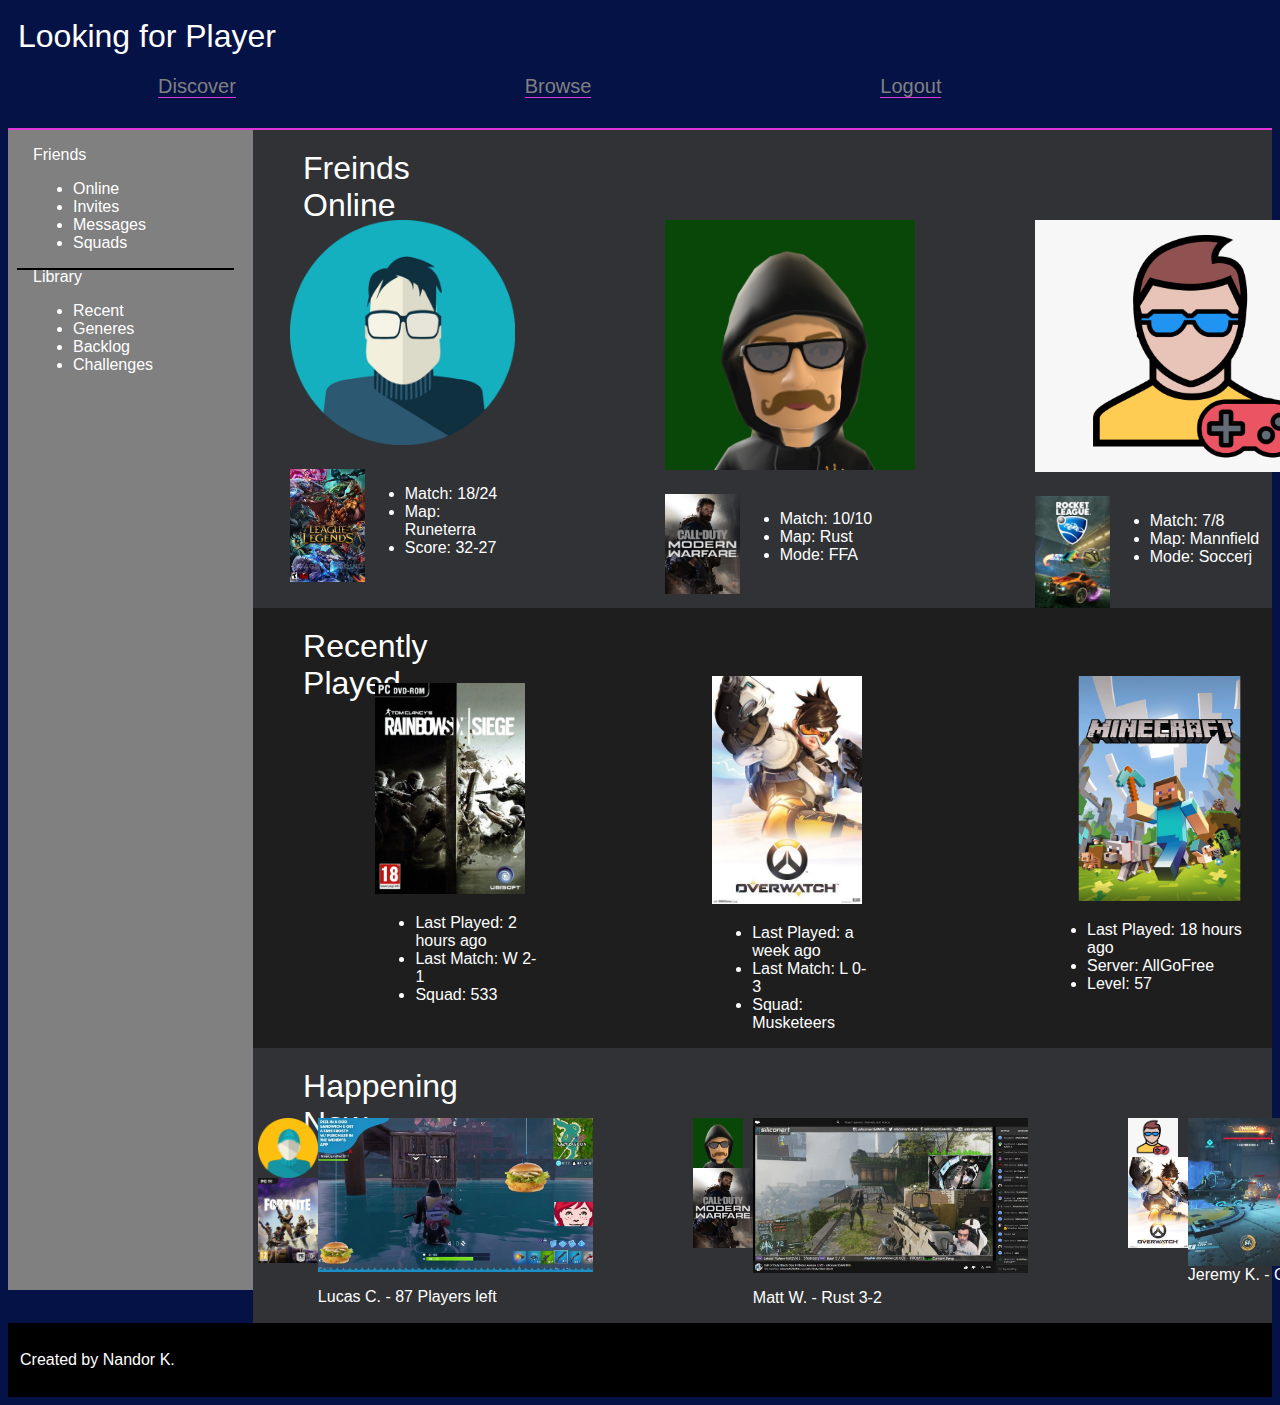
==== links/browse/index.html @ a8167f8e "Pushing rough final, reviewing for the next 5mins" ====
<!DOCTYPE html>
<html lang="en">
<head>
    <meta charset="UTF-8">
    <meta name="viewport" content="width=device-width, initial-scale=1.0">
    <meta http-equiv="X-UA-Compatible" content="ie=edge">
    <link rel="stylesheet" href="../../final.css">
    <title>Browse</title>
</head>
<body>
    <header>
        <h1>
            Looking for Player
            <ul class="menu">
                <li><a href="../discover/index.html">Discover</a></li>
                <li><a href="">Browse</a></li>
                <li><a href="../../">Logout</a></li>
            </ul>
        </h1>
    </header>

    <aside>
        <p>Friends</p>
        <ul>
            <li>Online</li>
            <li>Invites</li>
            <li>Messages</li>
            <li>Squads</li>
        </ul>
        <div class="line"></div>
        <p>Library</p>
        <ul>
            <li>Recent</li>
            <li>Generes</li>
            <li>Backlog</li>
            <li>Challenges</li>
        </ul>
    </aside>

    <article class="friends">
        <h1>Freinds Online</h1>
        <div class="friend_1">
            <img src="../../img/fake_profile_4.png" alt="Freind_1" width="225px">
            <div class="friend_flex">
                <img src="../../img/lol_cover.jpg" alt="League_of_Lengends_Cover" width="75px">
                <ul>
                    <li>Match: 18/24</li>
                    <li>Map: Runeterra</li>
                    <li>Score: 32-27</li>
                </ul>
            </div>
        </div>

        <div class="friend_2">
            <img src="../../img/fake_profile_5.png" alt="Freind_2" width="250px">
            <div class="friend_flex">
                <img src="../../img/mw_cover.jpg" alt="COD_MW_Cover" width="75px">
                <ul>
                    <li>Match: 10/10</li>
                    <li>Map: Rust</li>
                    <li>Mode: FFA</li>
                </ul>
            </div>

        </div>

        <div class="friend_3">
            <img src="../../img/fake_profile_6.png" alt="Freind_3" width="325px">
            <div class="friend_flex">
                <img src="../../img/rocket_league_cover.jpg" alt="Rocket_League" width="75px">
                <ul>
                    <li>Match: 7/8</li>
                    <li>Map: Mannfield</li>
                    <li>Mode: Soccerj</li>
                </ul>
            </div>
        </div>
    </article>

    <article class="recently">
        <h1>Recently Played</h1>
        <div class="game_1">
            <img src="../../img/rainbow_six_cover.jpg" alt="Rainbow_Six" width="150px">
            <ul>
                <li>Last Played: 2 hours ago</li>
                <li>Last Match: W 2-1</li>
                <li>Squad: 533</li>
            </ul>
        </div>
        <div class="game_2">
            <img src="../../img/overwatch_cover.jpg" alt="Overwatch" width="150px">
            <ul>
                <li>Last Played: a week ago</li>
                <li>Last Match: L 0-3 </li>
                <li>Squad: Musketeers</li>
            </ul>
        </div>
        <div class="game_3">
            <img src="../../img/minecraft_cover.png" alt="Minecraft" width="225px">
            <ul>
                <li>Last Played: 18 hours ago</li>
                <li>Server: AllGoFree</li>
                <li>Level: 57</li>
            </ul>

        </div>
    </article>

    <article class="happening">
        <h1>Happening Now</h1>
        <div class="now_1">
            <div class="now_stack">
                <img src="../../img/fake_profile_3.png" alt="Player_1" width="60px">
                <img src="../../img/Fortnite_cover.jpg" alt="Fortnite" width="60px">
            </div>
            <div class="now_stack">
                <img src="../../img/stream_4.jpg" alt="Stream_4" width="275px">
                <p class="now_1_p">Lucas C. - 87 Players left</p>
            </div>
        </div>
        <div class="now_2">
            <div class="now_stack">
                <img src="../../img/fake_profile_5.png" alt="Player_2" width="50px">
                <img src="../../img/mw_cover.jpg" alt="COD_MW" width="60px">
            </div>
            <div class="now_stack">
                <img src="../../img/stream_6.jpg" alt="Steam_6" width="275px">
                <p>Matt W. - Rust 3-2</p>
            </div>
        </div>
        <div class="now_3">
            <div class="now_stack">
                <img src="../../img/fake_profile_6.png" alt="Player_3" width="50px">
                <img src="../../img/overwatch_cover.jpg" alt="Overwatch" width="60px">
            </div>
            <div class="now_stack">
                <img src="../../img/stream_5.jpg" alt="Overwatch" width="275px">
                Jeremy K. - Competitive Overtime
            </div>
        </div>
    </article>

    <footer>
        <p>Created by Nandor K.</p>
    </footer>
</body>
</html>
---- final.css ----
body {
    background-color: rgb(5, 18, 70);
    font-family: Arial, Helvetica, sans-serif;
    color: white;
}

h1 {
    margin: 0;
    font-weight: 100;
}

header {
    border-bottom: 2px solid rgb(223, 53, 214);
    padding: 10px;
    flex: 0 0 100%; 
}

.menu {
    margin: 0;
    padding: 0;
    list-style-type: none;
    display: inline-block;
}

.menu a{
    color: grey;
    text-decoration: none;
    border-bottom: 1px solid rgb(223, 53, 214);
}

.menu li {
    display: inline-block;
    font-size: 20px;
    /* width: 30px; */
    padding: 20px 140px;

}
/* flex box or inline displays */
aside {
    background: grey;
    /* display: flex; */
    /* flex-wrap: wrap; */
    /* padding: 20px; */
    /* flex: 0 0 25% 0; */
    float: left;
    padding: 0px 100px 900px 25px;
}

.online {
    list-style: none;
}

li.p1::before {
    content: "\2022";
    color: white;
    font-weight: bold;
    display: inline-block;
    width: 1em;
    margin-left: -3em;
    padding-bottom: 10px;
}

li.p2::before {
    content: "\2022";
    color: red;
    font-weight: bold;
    display: inline-block;
    width: 1em;
    margin-left: -3em;
    padding-bottom: 10px;
}

li.p3::before {
    content: "\2022";
    color: rgb(0, 256, 0);
    font-weight: bold;
    display: inline-block;
    width: 1em;
    margin-left: -3em;
    /* padding-bottom: 10px; */
}

.line {
    width: 217px;
    /* height: 0px; */
    margin-left: -1em;
    border-bottom: 2px solid black;
    position: absolute;
    /* padding-top: 10px; */
}

.last_played {
    /* margin-left: -1em; */
    padding-top: 10px;
}

.last {
    list-style: none;
    margin-left: -3em;
}

li.g1 {
    padding-bottom: 20px;
}

.welcome {
    /* float: left; */
    /* display: inline-block; */
    background: rgb(48, 50, 53);
    padding: 0px 0px 0px 300px;
}
.welcome h1 {
    padding: 10px 0px 0px 0px;
}

.streams {
    margin: 0px;
    padding: 0px;
}

.streams li{
    list-style-type: none;
    display: inline-block;
    padding: 10px 150px 20px 0px;
}

.titles {
    list-style-type: none;
    display: inline-block;
}

.titles li{
    display: inline-block;
    padding: 0px 181px 0px 0px;
}

.recommend {
    background: rgb(30, 30, 30);
    padding: 0px 0px 0px 0px;
}

.recommend h1 {
    padding: 20px 0px 0px 310px;
}

.recommend ul {
    margin: 0px;
    padding: 0px;
    list-style-type: none;
    display: inline-block;
}

.recommend li {
    display: inline-block;
    padding: 20px 150px 20px 60px;
}

.news {
    background: rgb(48, 50, 53);
    padding: 0px 0px 0px 0px;
    /* display: flex; */
    /* flex-direction: column; */
}

.news h1 {
    padding: 20px 0px 0px 310px;
}

.news_1 {
    display: flex;
    padding: 20px 0 20px 50px;
}

.news ul {
    width: 900px;
    border: 3px solid black;
}

.news li {
    list-style-type: none;
    /* border-bottom: black; */
}

/* Settings */

.username {
    display: flex;
    /* flex-wrap: wrap; */
    /* padding: 0px 200px 0px 0px; */
    background: rgb(48, 50, 53);
    /* padding: 0px 0px 0px 300px; */
}

.username form {
    display: flex;
    flex-direction: column;
    padding: 4% 0 0 0;
}

.username div {
    display: flex;
    flex-direction: column;
    padding: 1% 0 0 3%;
}

.checks {
    background: rgb(30, 30, 30);
    display: flex;
    /* justify-content: center; */
}

.platforms {
    padding: 5% 0% 2% 4%;
}

.launchers {
    padding: 5% 0% 2% 4%;
}

.gameSearch {
    padding: 2% 0% 2% 4%;
}

.gameSearch ul {
    list-style-type: none;
    padding: 0;
    margin: 0;
}

.gameSearch li a {
    border: 1px solid #dddddd;
    background-color: #f6f6f6;
    padding: 12px;
    text-decoration: none;
    color: black;
    display: block;
}

.gameSearch li a:hover:not(.header) {
    background-color: #eee;
}

.knowYou {
    background: rgb(48, 50, 53);
}

.knowYou h1 {
    padding: 20px 0px 0px 320px;
}

.knowYou ul {
    padding: 0 0 30px 320px;
}

/* Discover */

.players {
    background: rgb(48, 50, 53);
    display: flex;
    /* flex-direction: column; */
}

.players h1 {
    padding: 20px 0px 0px 50px;
}

.player_flex {
    display: flex;
    padding-top: 20px;
}

.player_1 {
    display: flex;
    flex-direction: column;
    margin-left: -50px;
    padding: 80px 0 20px 0;
}

.player_2 {
    display: flex;
    flex-direction: column;
    margin-left: -100px;
    padding: 80px 0 20px 300px;
}

.player_3 {
    display: flex;
    flex-direction: column;
    margin-left: -100px;
    padding: 80px 0 20px 300px;
}

.highlights {
    background: rgb(30, 30, 30);
    display: flex;
}

.highlights h1 {
    padding: 20px 0px 0px 50px;
}

.stream_1 {
    display: flex;
    flex-direction: column;
    margin-left: -200px;
    padding: 80px 0 20px 0;
}

.stream_2 {
    display: flex;
    flex-direction: column;
    padding: 80px 0 20px 30px;
}

.stream_3 {
    display: flex;
    flex-direction: column;
    padding: 80px 0 20px 30px;
}

.taste {
    background: rgb(48, 50, 53);
    display: flex;
}

.taste h1 {
    padding: 20px 0px 0px 50px;
}

.taste_1 {
    display: flex;
    flex-direction: column;
    margin-left: -280px;
    padding: 80px 0 20px 0;
}

.taste_2 {
    display: flex;
    flex-direction: column;
    /* margin-left: -280px; */
    padding: 80px 0 20px 120px;
}

.taste_3 {
    display: flex;
    flex-direction: column;
    padding: 80px 0 20px 140px;
}

.friends {
    background: rgb(48, 50, 53);
    display: flex;
}

.friends h1 {
    padding: 20px 0px 0px 50px;
}

.friend_flex {
    display: flex;
    padding-top: 20px;
}

.friend_1 {
    margin: 90px 0 0 -120px;
}

.friend_2 {
    margin: 90px 0 0 150px;
}

.friend_3 {
    margin: 90px 0 0 120px;
}

.recently {
    display: flex;
    background: rgb(30, 30, 30);
}

.recently h1 {
    padding: 20px 0px 0px 50px;
}

.game_1 {
    margin: 75px 0 0 -100px;
    /* display: flex; */
    /* flex-direction: row; */
}

.game_2 {
    margin: 68px 0 0 175px;
}

.game_3 {
    margin: 68px 0 0 175px;
}

.happening {
    background: rgb(48, 50, 53);
    display: flex;
}

.happening h1 {
    padding: 20px 0px 0px 50px;
}

.now_stack {
    display: flex;
    flex-direction: column;

}

.now_1 {
    display: flex;
    /* flex-direction: column; */
    /* display: inline-block; */
    margin: 70px 0 0 -200px;
}


.now_2 {
    display: flex;
    margin: 70px 0 0 100px;
}

.now_3 {
    display: flex;
    margin: 70px 0 0 100px;
}

footer {
    background-color: black;
    padding: 12px;
    display: flex;
    flex: 0 0 100%;
}

@media all and (max-width: 1024px) {
    aside {
        float: none;
        padding: 20px;
    }

    article {
        padding: 20px;
    }

    .line {
        /* 1vw = 1% of viewport width
        1vh = 1% of viewport height */
        width: 95vw;
    }
}


@media all and (max-width: 839px) {
    aside {
        float: none;
        padding: 20px;
    }

    .line {
        /* 1vw = 1% of viewport width
        1vh = 1% of viewport height */
        width: 95vw;
    }
}

@media all and (max-width: 480px) {
    aside {
        float: none;
        padding: 20px;
    }

    .line {
        width: 87vw;
    }
}
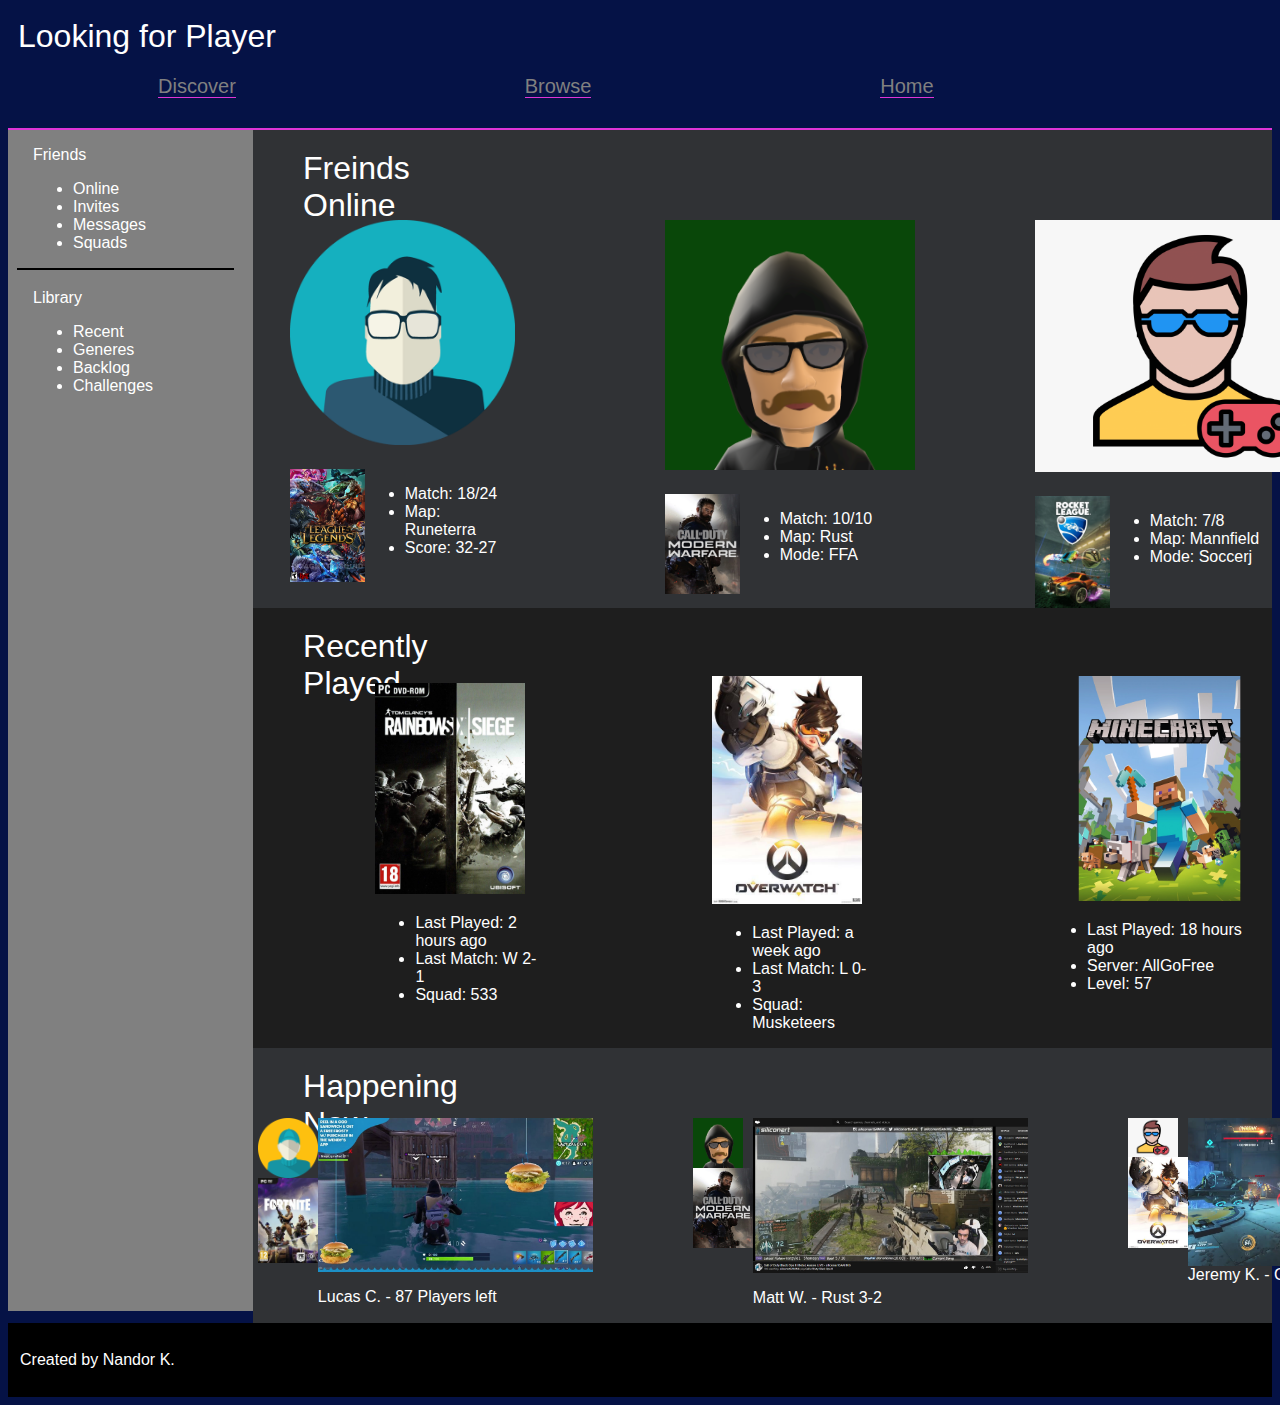
==== commit 5624d8b5: "Adding some padding. Checked hosted site and looks like crap compared to live-server. Need to resove" ====
--- a/links/browse/index.html
+++ b/links/browse/index.html
@@ -14,7 +14,7 @@
             <ul class="menu">
                 <li><a href="../discover/index.html">Discover</a></li>
                 <li><a href="">Browse</a></li>
-                <li><a href="../../">Logout</a></li>
+                <li><a href="../../">Home</a></li>
             </ul>
         </h1>
     </header>
@@ -28,13 +28,15 @@
             <li>Squads</li>
         </ul>
         <div class="line"></div>
-        <p>Library</p>
-        <ul>
-            <li>Recent</li>
-            <li>Generes</li>
-            <li>Backlog</li>
-            <li>Challenges</li>
-        </ul>
+        <div class="lib">
+            <p>Library</p>
+            <ul>
+                <li>Recent</li>
+                <li>Generes</li>
+                <li>Backlog</li>
+                <li>Challenges</li>
+            </ul>
+        </div>
     </aside>
 
     <article class="friends">
--- a/final.css
+++ b/final.css
@@ -347,6 +347,12 @@
     padding: 80px 0 20px 140px;
 }
 
+/* Browse */
+
+.lib {
+    padding-top: 5px;
+}
+
 .friends {
     background: rgb(48, 50, 53);
     display: flex;
